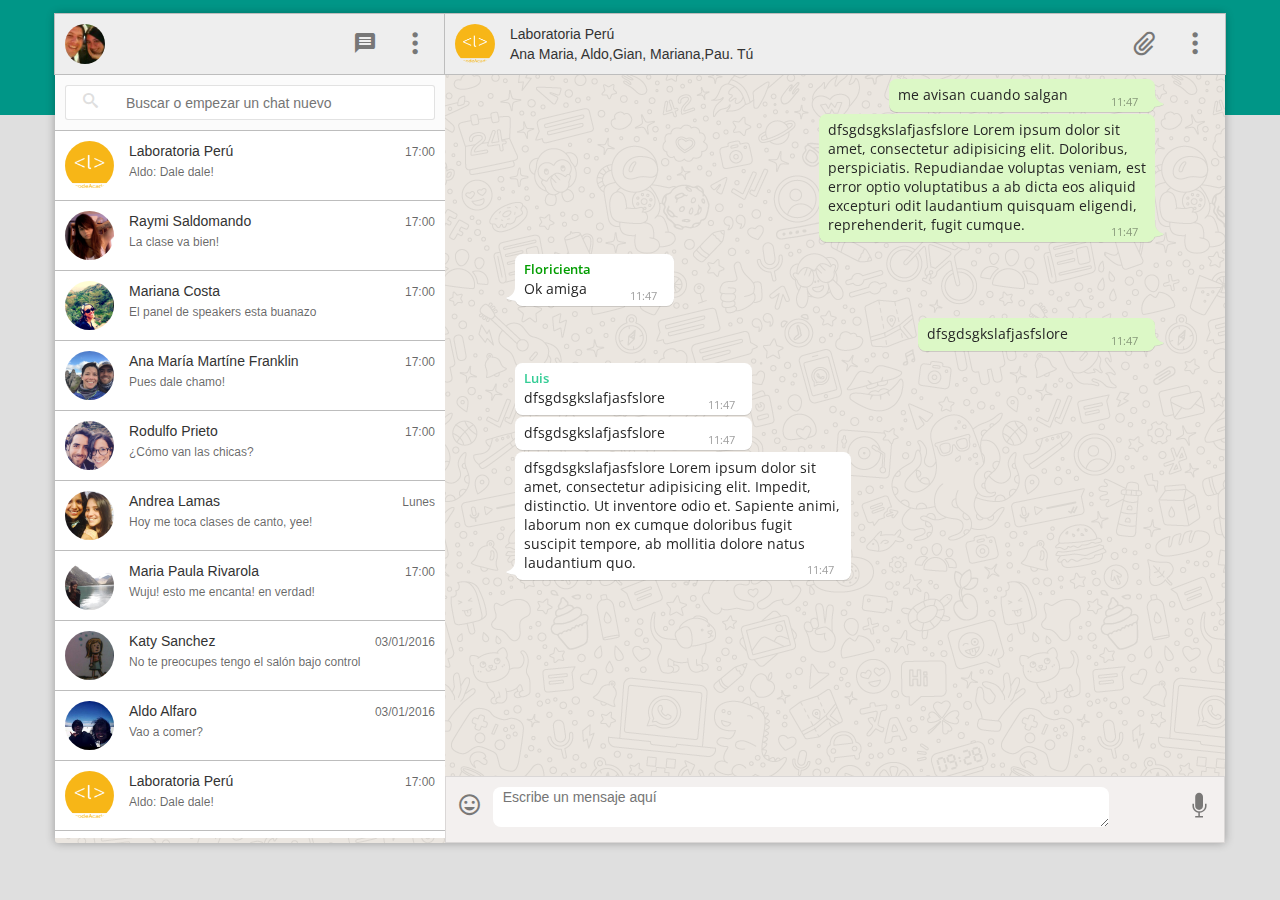
==== public/index.html @ b0a019ef "socket bruto" ====
<!DOCTYPE html>
<html lang="en">
	<head>
	  	<meta charset="utf-8">
	  	<title>Whatsapp Web</title>
	  	<meta http-equiv="X-UA-Compatible" content="IE=edge">
	  	<meta name="viewport" content="width=device-width, initial-scale=1">
	  	<link rel="shortcut icon" href="image/favicon.png" type="image/png">
	  	<link rel="stylesheet" href="https://fonts.googleapis.com/css?family=Open+Sans:400,600%7CRoboto:300,400,500" media="all">
	  	<!-- Vincula los CSS que faltan -->
	  	<link rel="stylesheet" href="css/bootstrap.min.css">

	  	<link rel="stylesheet" href="css/icomoon.css">
	  	
	  	<link rel="stylesheet" href="css/queries.css">

	  	<!--dsfsa-->
		<link rel="stylesheet" href="css/jquery-ui.css">
	  	<!--fvgdgfd-->
	  	<link rel="stylesheet" href="css/main.css">

	</head>
	<body>
		<div class="verdetop"></div>

		<div class="container app">	
			<div class="row  headered">
				<aside class="col-xs-12 col-md-4 pd-0 ">
					<div class="header-perfil">
						<ul class="clearfix">
							<li class="pull-left"><img src="image/gian.jpg"></li>
							<li class="pull-right"><div class="icon-dots-three-vertical icono"></div></li>
							<li class="pull-right"><div class="icon-message icono"></div></li>
						</ul>
					</div>

					<div class="busqueda">
						<div class="icon-search icon-b"></div><input id="autocomplete"  title="type &quot;a&quot;" type="search" placeholder="Buscar o empezar un chat nuevo">
					</div>
				

					<div class="contactos">
						<ul class="cont_inf clearfix ">
							<li class="pull-left"><img src="image/logocodeacademy.png"></li>
							<li class="pull-left"><span>Laboratoria Perú</span><br>
							<span>Aldo: Dale dale!</span></li>
							<li class="pull-right"><span>17:00</span></li>
						</ul>

						<ul class="cont_inf clearfix">
							<li class="pull-left"><img src="image/raymi.jpg"></li>
							<li class="pull-left"><span>Raymi Saldomando</span><br>
							<span>La clase va bien!</span></li>
							<li class="pull-right"><span>17:00</span></li>
						</ul>

						<ul class="cont_inf clearfix">
							<li class="pull-left"><img src="image/mariana.jpg"></li>
							<li class="pull-left"><span>Mariana Costa</span><br>
							<span>El panel de speakers esta buanazo</span></li>
							<li class="pull-right"><span>17:00</span></li>
						</ul>
						<ul class="cont_inf clearfix">
							<li class="pull-left"><img src="image/anamaria.jpg"></li>
							<li class="pull-left"><span>Ana María Martíne Franklin</span><br>
							<span>Pues dale chamo!</span></li>
							<li class="pull-right"><span>17:00</span></li>
						</ul>
						<ul class="cont_inf clearfix">
							<li class="pull-left"><img src="image/rodulfo.jpg"></li>
							<li class="pull-left"><span>Rodulfo Prieto</span><br>
							<span>¿Cómo van las chicas?</span></li>
							<li class="pull-right"><span>17:00</span></li>
						</ul>
						<ul class="cont_inf clearfix">
							<li class="pull-left"><img src="image/andrea.jpg"></li>
							<li class="pull-left"><span>Andrea Lamas</span><br>
							<span>Hoy me toca clases de canto, yee!</span></li>
							<li class="pull-right"><span>Lunes</span></li>
						</ul>
						<ul class="cont_inf clearfix">
							<li class="pull-left"><img src="image/mariapaula.jpg"></li>
							<li class="pull-left"><span>Maria Paula Rivarola</span><br>
							<span>Wuju! esto me encanta! en verdad!</span></li>
							<li class="pull-right"><span>17:00</span></li>
						</ul>
						<ul class="cont_inf clearfix">
							<li class="pull-left"><img src="image/katy.jpg"></li>
							<li class="pull-left"><span>Katy Sanchez</span><br>
							<span>No te preocupes tengo el salón bajo control</span></li>
							<li class="pull-right"><span>03/01/2016</span></li>
						</ul>
						<ul class="cont_inf clearfix">
							<li class="pull-left"><img src="image/aldo.jpg"></li>
							<li class="pull-left"><span>Aldo Alfaro</span><br>
							<span>Vao a comer?</span></li>
							<li class="pull-right"><span>03/01/2016</span></li>
						</ul>
						<ul class="cont_inf clearfix">
							<li class="pull-left"><img src="image/logocodeacademy.png"></li>
							<li class="pull-left"><span>Laboratoria Perú</span><br>
							<span>Aldo: Dale dale!</span></li>
							<li class="pull-right"><span>17:00</span></li>
						</ul>
						<ul class="cont_inf clearfix">
							<li class="pull-left"><img src="image/logocodeacademy.png"></li>
							<li class="pull-left"><span>Laboratoria Perú</span><br>
							<span>Aldo: Dale dale!</span></li>
							<li class="pull-right"><span>17:00</span></li>
						</ul>
						<ul class="cont_inf clearfix">
							<li class="pull-left"><img src="image/logocodeacademy.png"></li>
							<li class="pull-left"><span>Laboratoria Perú</span><br>
							<span>Aldo: Dale dale!</span></li>
							<li class="pull-right"><span>17:00</span></li>
						</ul>
						<ul class="cont_inf clearfix">
							<li class="pull-left"><img src="image/logocodeacademy.png"></li>
							<li class="pull-left"><span>Laboratoria Perú</span><br>
							<span>Aldo: Dale dale!</span></li>
							<li class="pull-right"><span>17:00</span></li>
						</ul>
					</div>
				</aside>

				<section class="col-xs-12 col-md-8 pd-0">
					<div class="chat">
						<ul class="panel-chat clearfix">
							<li class="pull-left"><img id="contacto-face" src="image/logocodeacademy.png"></li>
							<li class="pull-left"><span id="contacto">Laboratoria Perú</span><br>
							<span id="i-contacto">Ana Maria, Aldo,Gian, Mariana,Pau. Tú</span></li>
							<li class="pull-right icono"><div class="icon-dots-three-vertical"></div></li>
							<li class="pull-right icono"><div class="icon-attachment"></div></li>
						</ul>
					</div>

					<div class="chat-chat">
						<div class="msg msg-continuation mg-5">
							<div  class="bubble message-out tail">
								<div class="message-text ">
									<span class="emojitext">me avisan cuando salgan</span>
									<div class="message-meta ">
										<span class="message-datetime chat-time">11:47</span>
									</div>
								</div>
							</div>
						</div>
						<div class="msg">
							<div  class="bubble message-out tail">
								<div class="message-text">
									<span class="emojitext">dfsgdsgkslafjasfslore Lorem ipsum dolor sit amet, consectetur adipisicing elit. Doloribus, perspiciatis. Repudiandae voluptas veniam, est error optio voluptatibus a ab dicta eos aliquid excepturi odit laudantium quisquam eligendi, reprehenderit, fugit cumque.</span>
									<div class="message-meta">
										<span class="message-datetime chat-time">11:47</span>
									</div>
								</div>
							</div>
						</div>
						<div class="msg">
							<div  class="bubble message-in tail">
								<div class="message-text">
									<span class="emojitext persona verde">Floricienta</span>
									<span class="emojitext">Ok amiga</span>
									<div class="message-meta">
										<span class="message-datetime chat-time">11:47</span>
									</div>
								</div>
							</div>
						</div>
						<div class="msg">
							<div  class="bubble message-out tail">
								<div class="message-text">
									<span class="emojitext">dfsgdsgkslafjasfslore</span>
									<div class="message-meta ">
										<span class="message-datetime chat-time">11:47</span>
									</div>
								</div>
							</div>
						</div>
						<div class="msg msg-continuation">
							<div  class="bubble message-in ">
							<div class="message-text">
								<span class="emojitext persona verdeceleste">Luis</span>
								<span class="emojitext">dfsgdsgkslafjasfslore</span>
								<div class="message-meta ">
										<span class="message-datetime chat-time">11:47</span>
								</div>
							</div>
							</div>
						</div>
						<div class="msg msg-continuation">
							<div  class="bubble message-in ">
							<div class="message-text">
								<span class="emojitext">dfsgdsgkslafjasfslore</span>
								<div class="message-meta ">
										<span class="message-datetime chat-time">11:47</span>
								</div>
							</div>
							</div>
						</div>
						<div class="msg">
							<div  class="bubble message-in tail">
								<div class="message-text">
									<span class="emojitext">dfsgdsgkslafjasfslore Lorem ipsum dolor sit amet, consectetur adipisicing elit. Impedit, distinctio. Ut inventore odio et. Sapiente animi, laborum non ex cumque doloribus fugit suscipit tempore, ab mollitia dolore natus laudantium quo.</span>
									<div class="message-meta ">
											<span class="message-datetime chat-time">11:47</span>
									</div>
								</div>
							</div>
						</div>

					</div>	

					<div class="insert-conv">
						<ul class="clearfix">
							<li class="pull-left "><span class="icon-insert_emoticon text-3x "></span></li>
							<li class="pull-left w-80"><textarea id="m-wassap" type="text" placeholder="Escribe un mensaje aquí"></textarea></li>
							<li class="pull-right"><span class="icon-mic text-3x"></span></li>
						</ul>

					</div>
				</section>

			</div>
		</div>

	<!--link js-->
	  <script src="http://code.jquery.com/jquery-1.11.1.js"></script>
	  <script src="/socket.io/socket.io.js"></script>

		<script type="text/javascript" src="js/jquery.js"></script>
		<script src="/socket.io/socket.io.js"></script>

		<script type="text/javascript" src="js/bootstrap.min.js"></script>
		<script type="text/javascript" src="js/jquery-ui.js"></script>
		<script type="text/javascript" src="js/main.js"></script>

	</body>
</html>
---- public/css/icomoon.css ----
@font-face {
    font-family: 'whatsapp-icons';
    src:    url('../fonts/icomoon.eot?7slujz');
    src:    url('../fonts/icomoon.eot?7slujz#iefix') format('embedded-opentype'),
        url('../fonts/icomoon.ttf?7slujz') format('truetype'),
        url('../fonts/icomoon.woff?7slujz') format('woff'),
        url('../fonts/icomoon.svg?7slujz#icomoon') format('svg');
    font-weight: normal;
    font-style: normal;
}

[class^="icon-"], [class*=" icon-"] {
    /* use !important to prevent issues with browser extensions that change fonts */
    font-family: 'whatsapp-icons' !important;
    speak: none;
    font-style: normal;
    font-weight: normal;
    font-variant: normal;
    text-transform: none;
    line-height: 1;

    /* Better Font Rendering =========== */
    -webkit-font-smoothing: antialiased;
    -moz-osx-font-smoothing: grayscale;
}

.icon-dots-three-vertical:before {
    content: "\e900";
}
.icon-insert_emoticon:before {
    content: "\e904";
}
.icon-message:before {
    content: "\e901";
}
.icon-camera:before {
    content: "\e905";
}
.icon-mic:before {
    content: "\e902";
}
.icon-attachment:before {
    content: "\e903";
}

.icon-search:before {
	content: "\e906"
}
---- public/css/queries.css ----
/*.container {
    padding:0px;
}

@media screen and (max-width:760px) {
    aside.w-contacts {
        display: none;
    }
}

@media(min-width:1300px) {
   .container {
        width: 1321px;
        padding:0px;
    }
}*/
---- public/css/main.css ----
body {
	/*background: url(../image/verde.png)repeat-x ;*/
    background-color: #DFDFDF;
    margin: 0px;

    position: relative;

}

.verdetop{
	background: #009687;
	padding: 4.5%;
}


.mg-5{
	margin-top: 5px;
}
.b-tl{
	border-top-left-radius: 3px;
}
.b-tr{
	border-top-right-radius: 3px;
}
.b-bl{
	border-bottom-left-radius: 3px;
}
.b-br{
	border-bottom-right-radius: 3px;
}
*{
	padding:0;
	margin:0;
	box-sizing:border-box;
}

.app{
	position: absolute;
    right: 0;
    left: 0;
    top: 0;

	background: url('../image/chat-panel-bg.png');
	background-color: #EBE6E0;
	border-radius: 3px;
	margin-top: 14px;
	box-shadow: 0 0 10px rgba(0,0,0,.3);
}

.header-perfil,.chat{
	background-color: #EEEEEE;
	outline:  1px solid #bdbdbd;
	padding: 10px;
}

ul{
	margin: 0px;
	padding:0px 0px 0px 0px;
}

ul li {
	display: inline-block;

}
.headered img{
	width: 40px;
	height: 40px;
	border-radius: 50%;
	margin-right: 15px;

}
.icono{
	font-size: 24px;
	padding: 8px;
	cursor:pointer;
	margin-left: 10px;
	color:#777777;
}
/*part2*/
.busqueda{
	background-color: #FBFBFB;
	position:relative;	
	padding:10px;
	border-top: 1px solid #bdbdbd;
	border-bottom: 1px solid #bdbdbd;
}
.busqueda .icon-b{
	padding:8px;
	position: absolute;
	color:rgba(219, 219, 219,0.9);
	font-size: 15px;
	top:10px;
	left: 20px;
}
.busqueda input{
	width:100%;
	border:1px solid rgba(219, 219, 219,0.8);
	height: 35px;
	padding: 0px 60px;
	background-color: #fff;
	border-radius: 3px;
}
.pd-0{
	padding:0;
}
.contactos{
	/*height:700px;*/
	height: 78.6vh;
	overflow: auto;
    /*overflow-y:scroll;*/
	background-color: white;
}
.cont_inf{
	border-bottom: 1px solid #bdbdbd;
	padding:10px;
}
.cont_inf img{
	width: 49px;
	height: 49px;
	border-radius: 50%;
}
.cont_inf span:last-child{
	font-size: 12px;
	color:rgba(0,0,0,.6);
}

/*SPAN*/
.emojitext{
	text-align: left;
}
.ellipsify {
    position: relative;
    overflow: hidden;
    text-overflow: ellipsis;
    white-space: nowrap;
    -webkit-box-flex: 1;
    -webkit-flex-grow: 1;
    -ms-flex-positive: 1;
    flex-grow: 1;
}

/*scroll*/

.chat-chat {
	/*height: 695px;*/
	overflow-y: scroll;
	height: 78vh;
}

.chat-chat::-webkit-scrollbar,  .contactos::-webkit-scrollbar{
    width: 6px;
}
.chat-chat::-webkit-scrollbar-track, .contactos::-webkit-scrollbar-track  {
        background: rgba(255,255,255,.08);
}
.chat-chat::-webkit-scrollbar-thumb, .contactos::-webkit-scrollbar-thumb {
    background-color:rgba(0,0,0,.2);
}

/*mensajess*/
.msg {
    padding-left: 9%;
    padding-right: 9%;
    margin-bottom: 12px;
	position: relative;
}
.msg:hover,.msg:active {
    background-color: rgba(0,0,0,.3);
}
.msg:after {
    content: '';
    display: table;
    clear: both;
}
.msg.msg-continuation {
    margin-bottom: 2px;
}

.bubble {
    padding: 6px 7px 8px 9px;

}
 .message-out,.message-in{
	border-radius: 7.5px;
    position: relative;
    max-width: 336px;
    box-shadow: 0 1px .5px rgba(0,0,0,.13);
    -webkit-transition: .2s cubic-bezier(.31,.34,.3,.99);
    transition: .2s cubic-bezier(.31,.34,.3,.99);
}
.message-out{
	background-color: #dcf8c6;
    float: right;
}
.message-in {
    background-color: #fff;
    float: left;
}
 .tail.message-out:before{
	content: '';
    position: absolute;
    bottom: 3px;
    width: 12px;
    height: 19px;
    background-position: 50% 50%;
    background-repeat: no-repeat;
    background-size: contain;
 }
 .tail.message-out:before{
 	right: -11px;
 }
.message-out:before{
 	background:url(../image/colita.png);
 }

.tail.message-in:before {
    content: '';
    position: absolute;
    left: -11px;
    bottom: 3px;
    width: 12px;
    height: 19px;
    background-position: 50% 50%;
    background-repeat: no-repeat;
    background-size: contain;
}
.message-in:before {
    background-image: url(../image/volits.png);
}
.message-text{
	position: relative;
    font-size: 13.6px;
    line-height: 19px;
    font-family: 'Open Sans',sans-serif;
    word-wrap: break-word;
    color: #262626;
}
.message-text::after {
    content: " \00a0\00a0\00a0\00a0\00a0\00a0\00a0\00a0\00a0\00a0\00a0\00a0\00a0\00a0\00a0\00a0\00a0\00a0\00a0";
    display: inline;
}
.message-datetime {
    vertical-align: middle;
}
.chat-time{
	color: rgba(0,0,0,.4);
	font-size: 11px;
	float:right;

}
.message-text .emojitext {
    cursor: text;
    white-space: pre-wrap;
}
.message-meta{
    bottom: 3px;
    right: 7px;
}

.message-meta {
    position: absolute;
    bottom: -5px;
    right: 10px;
    font-size: 11px;
    color: rgba(0,0,0,.45);
    line-height: 15px;
    height: 15px;
}

/*nombres persona*/
.persona{
	font-size: 12.5px;
	font-weight: 600;
	display: block;
}
.verde{
	color: #029d00;
}
.verdeceleste{
	color: #35cd96;
}

.insert-conv{
	background-color: #F3F0EF;
	padding:10px 0px;
	border: 1px solid rgba(0,0,0,.1)
}
.insert-conv textarea{
	border:none;
	background-color: white;
	height: 40px;
	width: 90%;
	border-radius: 8px;
	padding:0px 10px;
}
.text-3x{
	font-size: 25px;
}
.insert-conv span{
	color:rgba(0,0,0,.5);
}
.insert-conv ul li:first-child, .insert-conv ul li:last-child{
	width: 6%;
	text-align: center;
	padding-top: 6px
}
.w-80{
	width: 88%;
}

.spnborrar{
	position: absolute;
	background-color: yellow;
	font-size: 1em;
	top:0px;
	right: 0px;
	display: block;
	width: 20px;
	height: 20px;
	cursor:pointer;
	color:black;
}

/*-----*/
.ui-menu .ui-menu-item {
	display:block;
	color:red;
}
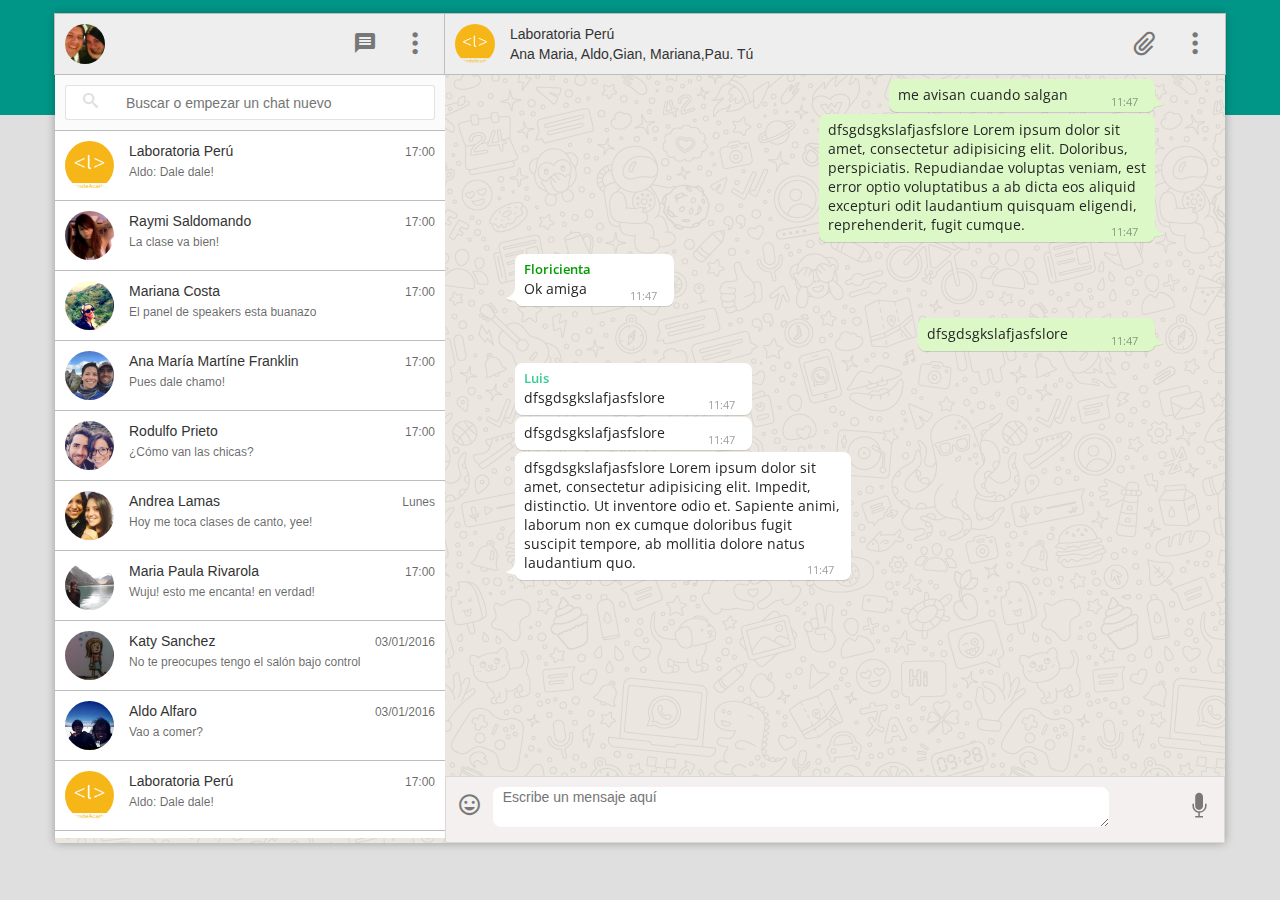
==== commit e2cc341a: "evt" ====
--- a/public/index.html
+++ b/public/index.html
@@ -232,6 +232,7 @@
 
 		<script type="text/javascript" src="js/bootstrap.min.js"></script>
 		<script type="text/javascript" src="js/jquery-ui.js"></script>
+		<script type="text/javascript" src="js/contacto.js"></script>
 		<script type="text/javascript" src="js/main.js"></script>
 
 	</body>
